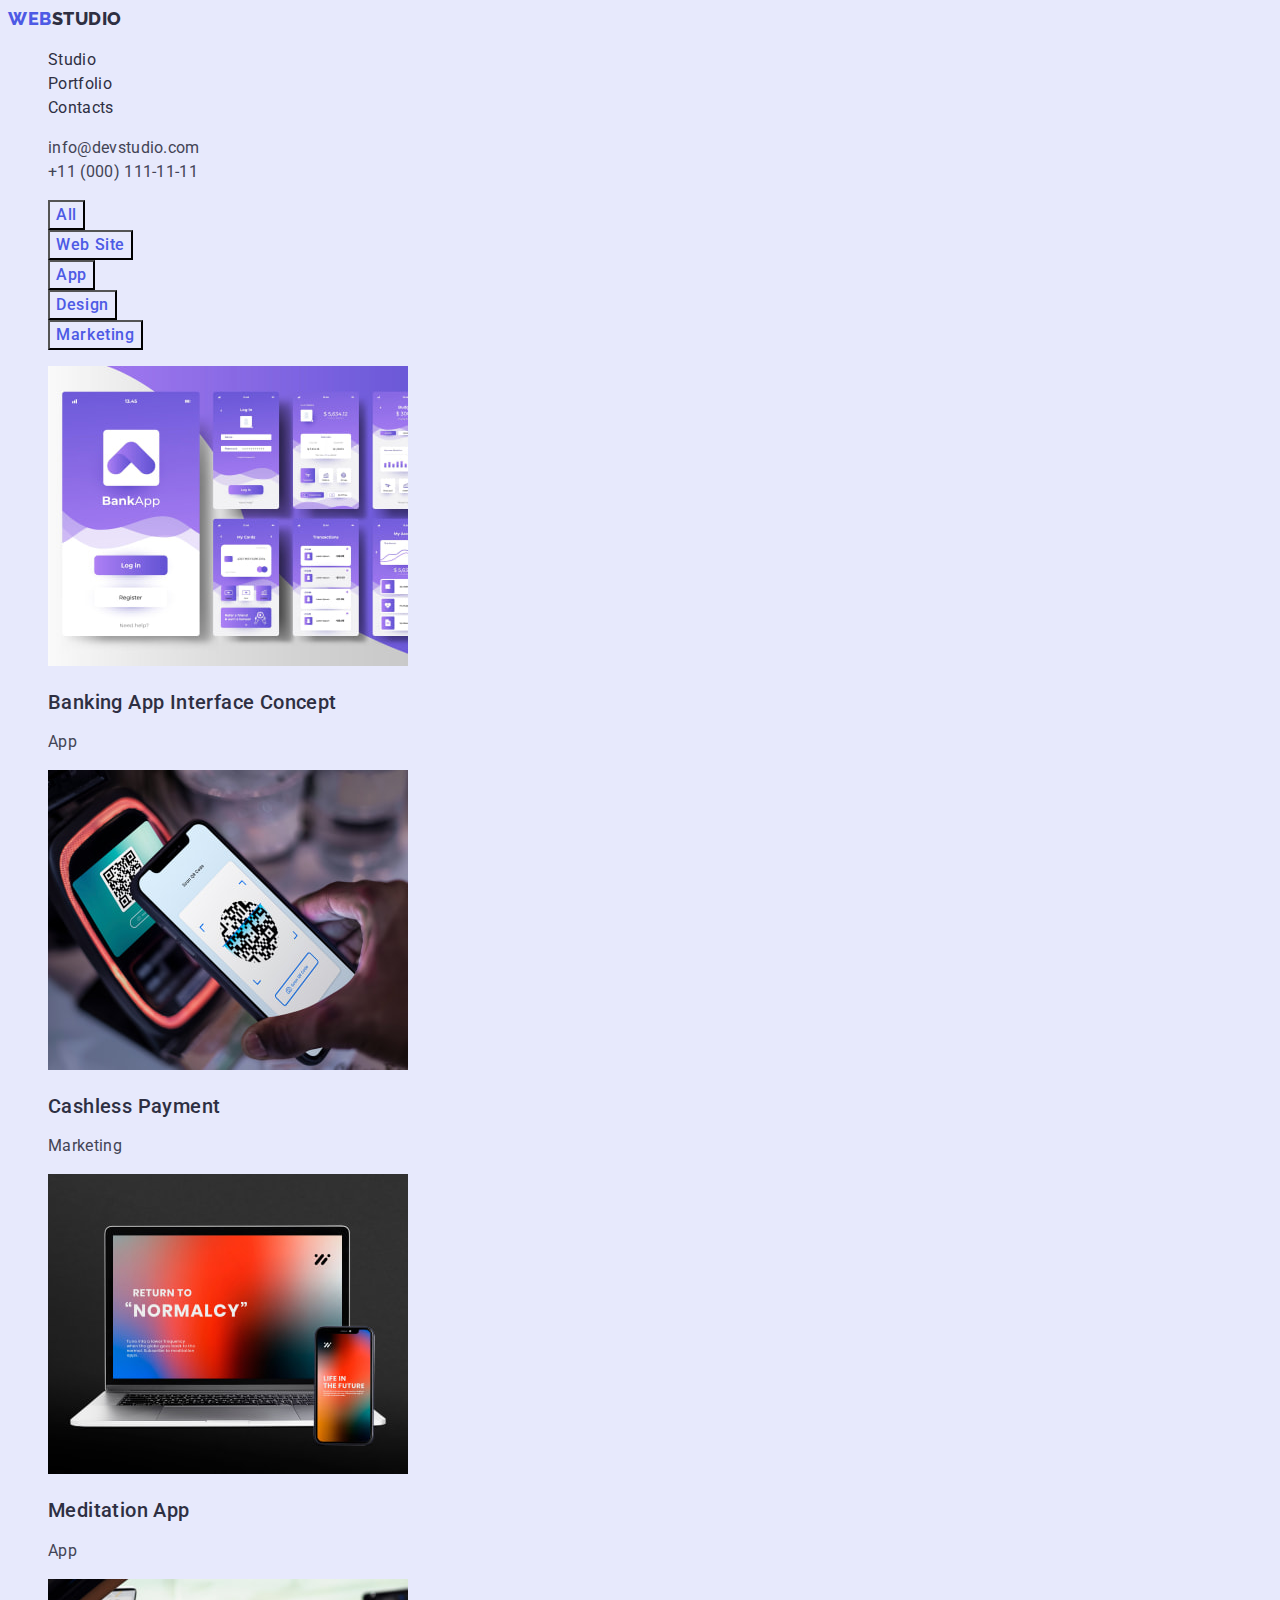
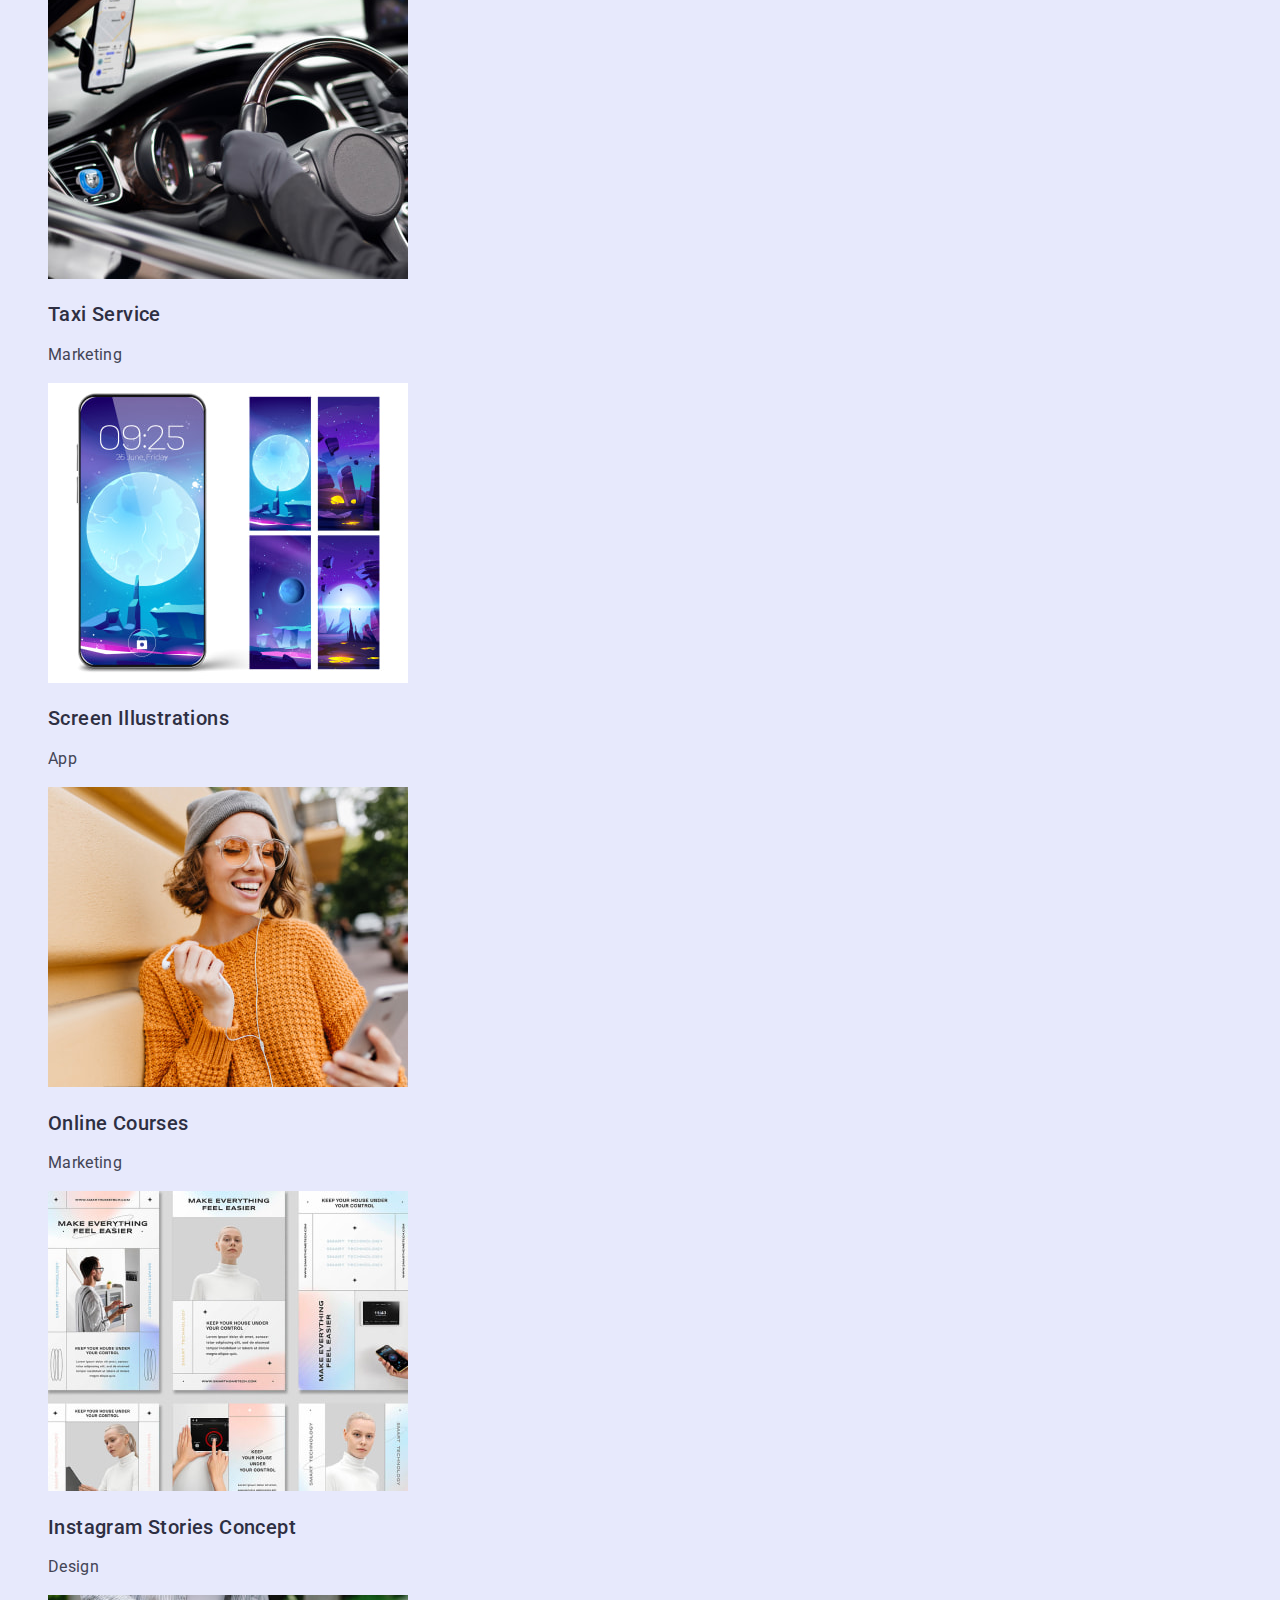
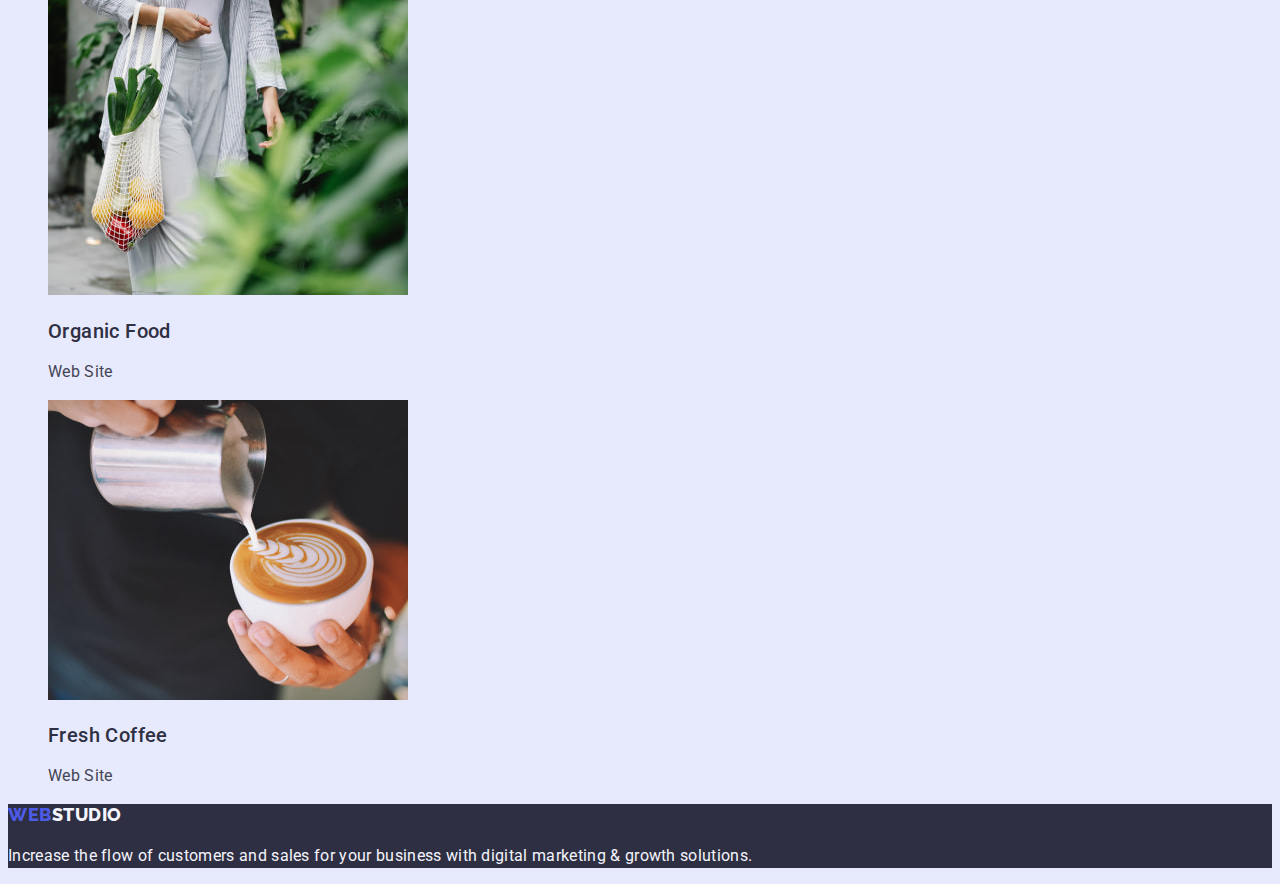
==== portfolio.html @ 9197064b "Seems to be fine" ====
<!DOCTYPE html>
<html lang="en">
  <head>
    <meta charset="UTF-8" />
    <meta name="viewport" content="width=device-width, initial-scale=1.0" />
    <!-- Additional Fonts -->
    <link rel="preconnect" href="https://fonts.googleapis.com" />
    <link rel="preconnect" href="https://fonts.gstatic.com" crossorigin />
    <link
      href="https://fonts.googleapis.com/css2?family=Raleway:wght@800&family=Roboto:wght@400;500;700;900&display=swap"
      rel="stylesheet"
    />
    <!-- Normalizer-->
    <!-- <link
      rel="stylesheet"
      href="node_modules/modern-normalize/modern-normalize.css"
    /> -->
    <!-- My CSS -->
    <link rel="stylesheet" href="./css/styles.css" />
    <title>Portfolio</title>
  </head>

  <body class="body">
    <!-- Header -->
    <header>
      <nav>
        <!-- Upper LOGO -->
        <a class="logo link" href="./portfolio.html"
          >Web<span class="header-studio">Studio</span></a
        >
        <ul class="list">
          <li>
            <a class="site-navigation link" href="./index.html">Studio</a>
          </li>
          <li>
            <a class="site-navigation link" href="./portfolio.html"
              >Portfolio</a
            >
          </li>
          <li>
            <a class="site-navigation link" href="">Contacts</a>
          </li>
        </ul>
      </nav>

      <address class="address-link">
        <ul class="contact-list list">
          <li>
            <a class="contact-link link" href="mailto:info@devstudio.com"
              >info@devstudio.com</a
            >
          </li>
          <li>
            <a class="contact-link link" href="tel:+110001111111"
              >+11 (000) 111-11-11</a
            >
          </li>
        </ul>
      </address>
    </header>

    <main>
      <!-- Filter Buttons -->
      <section class="section-main">
        <h1 hidden>Our projects</h1>
        <ul class="buttons-list list">
          <li class="buttons-list-item item">
            <button class="filter-button button" type="button">All</button>
          </li>
          <li class="buttons-list-item item">
            <button class="filter-button button" type="button">Web Site</button>
          </li>
          <li class="buttons-list-item item">
            <button class="filter-button button" type="button">App</button>
          </li>
          <li class="buttons-list-item item">
            <button class="filter-button button" type="button">Design</button>
          </li>
          <li class="buttons-list-item item">
            <button class="filter-button button" type="button">
              Marketing
            </button>
          </li>
        </ul>

        <ul class="image-list list">
          <!-- Row-1 -->

          <li class="image-list-item item">
            <!-- Row-1 Card 1-->
            <a class="link" href="">
              <img
                class="image"
                src="./images/portfolio/img-1.jpg"
                width="360"
                height="300"
                alt="Banking App Interface Concept"
              />
              <h2 class="card-title">Banking App Interface Concept</h2>
              <p class="additional-description">App</p>
            </a>
          </li>

          <li class="image-list-item item">
            <!-- Row-1 Card 2-->
            <a class="link" href="">
              <img
                class="image"
                src="./images/portfolio/img-2.jpg"
                width="360"
                height="300"
                alt="Cashless Payment"
              />
              <h2 class="card-title">Cashless Payment</h2>
              <p class="additional-description">Marketing</p>
            </a>
          </li>

          <li class="image-list-item item">
            <!-- Row-1 Card 3-->
            <a class="link" href="">
              <img
                class="image"
                src="./images/portfolio/img-3.jpg"
                width="360"
                height="300"
                alt="Meditation App"
              />
              <h2 class="card-title">Meditation App</h2>
              <p class="additional-description">App</p>
            </a>
          </li>

          <!-- Row-2 -->
          <li class="image-list-item item">
            <!-- Row-2 Card 1-->
            <a class="link" href="">
              <img
                class="image"
                src="./images/portfolio/img-4.jpg"
                width="360"
                height="300"
                alt="Taxi Service"
              />
              <h2 class="card-title">Taxi Service</h2>
              <p class="additional-description">Marketing</p>
            </a>
          </li>
          <li class="image-list-item item">
            <!-- Row-2 Card 2-->
            <a class="link" href="">
              <img
                class="image"
                src="./images/portfolio/img-5.jpg"
                width="360"
                height="300"
                alt="Screen Illustrations"
              />
              <h2 class="card-title">Screen Illustrations</h2>
              <p class="additional-description">App</p>
            </a>
          </li>
          <li class="image-list-item item">
            <!-- Row-2 Card 3-->
            <a class="link" href="">
              <img
                class="image"
                src="./images/portfolio/img-6.jpg"
                width="360"
                height="300"
                alt="Online Courses"
              />
              <h2 class="card-title">Online Courses</h2>
              <p class="additional-description">Marketing</p>
            </a>
          </li>

          <!-- Row-3 -->
          <li class="image-list-item item">
            <!-- Row-3 Card 1-->
            <a class="link" href="">
              <img
                class="image"
                src="./images/portfolio/img-7.jpg"
                width="360"
                height="300"
                alt="Instagram Stories Concept"
              />
              <h2 class="card-title">Instagram Stories Concept</h2>
              <p class="additional-description">Design</p>
            </a>
          </li>
          <li class="image-list-item item">
            <!-- Row-3 Card 2-->
            <a class="link" href="">
              <img
                class="image"
                src="./images/portfolio/img-8.jpg"
                width="360"
                height="300"
                alt="Organic Food"
              />
              <h2 class="card-title">Organic Food</h2>
              <p class="additional-description">Web Site</p>
            </a>
          </li>
          <li class="image-list-item item">
            <!-- Row-3 Card 3-->
            <a class="link" href="">
              <img
                class="image"
                src="./images/portfolio/img-9.jpg"
                width="360"
                height="300"
                alt="Fresh Coffee"
              />
              <h2 class="card-title">Fresh Coffee</h2>
              <p class="additional-description">Web Site</p>
            </a>
          </li>
        </ul>
      </section>
    </main>

    <!-- Footer -->
    <footer class="footer">
      <a class="logo link" href="./portfolio.html"
        >Web<span class="footer-studio">Studio</span></a
      >
      <p class="footer-text">
        Increase the flow of customers and sales for your business with digital
        marketing & growth solutions.
      </p>
    </footer>
  </body>
</html>
---- css/styles.css ----
:root {
  --iris: #4d5ae5;
  --ocean: #404bbf;
  --navy-blue: #2e2f42;
  --green: #31d0aa;
  --slate: #434455;
  --light-slate: #8e8f99;
  --cornflower: #e7e9fc;
  --cloud: #f4f4fd;
  --navy-blue-modal: #2e2f42;
  --grey: #2e2f42;
  --white: #ffffff;
  --dairy: #fcfcfc;
}

.body {
  font-family: 'Roboto', sans-serif;
  color: var(--navy-blue);
  background-color: var(--cornflower);
  font-style: normal;
  line-height: 1.5em;
  letter-spacing: 0.02em;
}
.list {
  list-style: none;
}

.link {
  text-decoration: none;
}

.logo {
  font-family: Raleway, sans-serif;
  color: var(--iris);
  text-transform: uppercase;
  font-size: 18px;
  font-weight: 800;
  line-height: 1.17em;
  letter-spacing: 0.03em;
  text-align: left;
}

.header-studio {
  color: var(--navy-blue);
}

.site-navigation {
  color: var(--navy-blue);
}

.site-navigation:hover,
.site-navigation:focus {
  color: var(--ocean);
}

/* Email & Phone */
.contact-link {
  font-style: normal;
  font-family: Roboto;
  font-size: 16px;
  font-weight: 400;
  line-height: 1.5em;
  letter-spacing: 0.02em;
  text-align: left;
  color: var(--slate);
}
.contact-link:hover,
.contact-link:focus {
  color: var(--ocean);
}

.filter-button {
  color: var(--iris);
  background-color: var(--cornflower);
  font-family: Roboto;
  font-size: 16px;
  font-weight: 500;
  line-height: 1.5em;
  letter-spacing: 0.04em;
  text-align: center;
}

.filter-button:hover,
.filter-button:focus {
  cursor: pointer;
  color: var(--white);
  background-color: var(--ocean);
}

.card-title {
  color: var(--navy-blue);
  font-family: Roboto;
  font-size: 20px;
  font-weight: 500;
  line-height: 1.2em;
  letter-spacing: 0.02em;
  text-align: left;
}

.additional-description {
  color: var(--slate);
  font-family: Roboto;
  font-size: 16px;
  font-weight: 400;
  line-height: 1.5em;
  letter-spacing: 0.02em;
  text-align: left;
}

.footer {
  background-color: var(--navy-blue);
}
.footer-studio {
  color: var(--cloud);
}
.footer-text {
  color: var(--cloud);
  font-family: Roboto;
  font-size: 16px;
  font-weight: 400;
  line-height: 1.5em;
  letter-spacing: 0.02em;
  text-align: left;
}
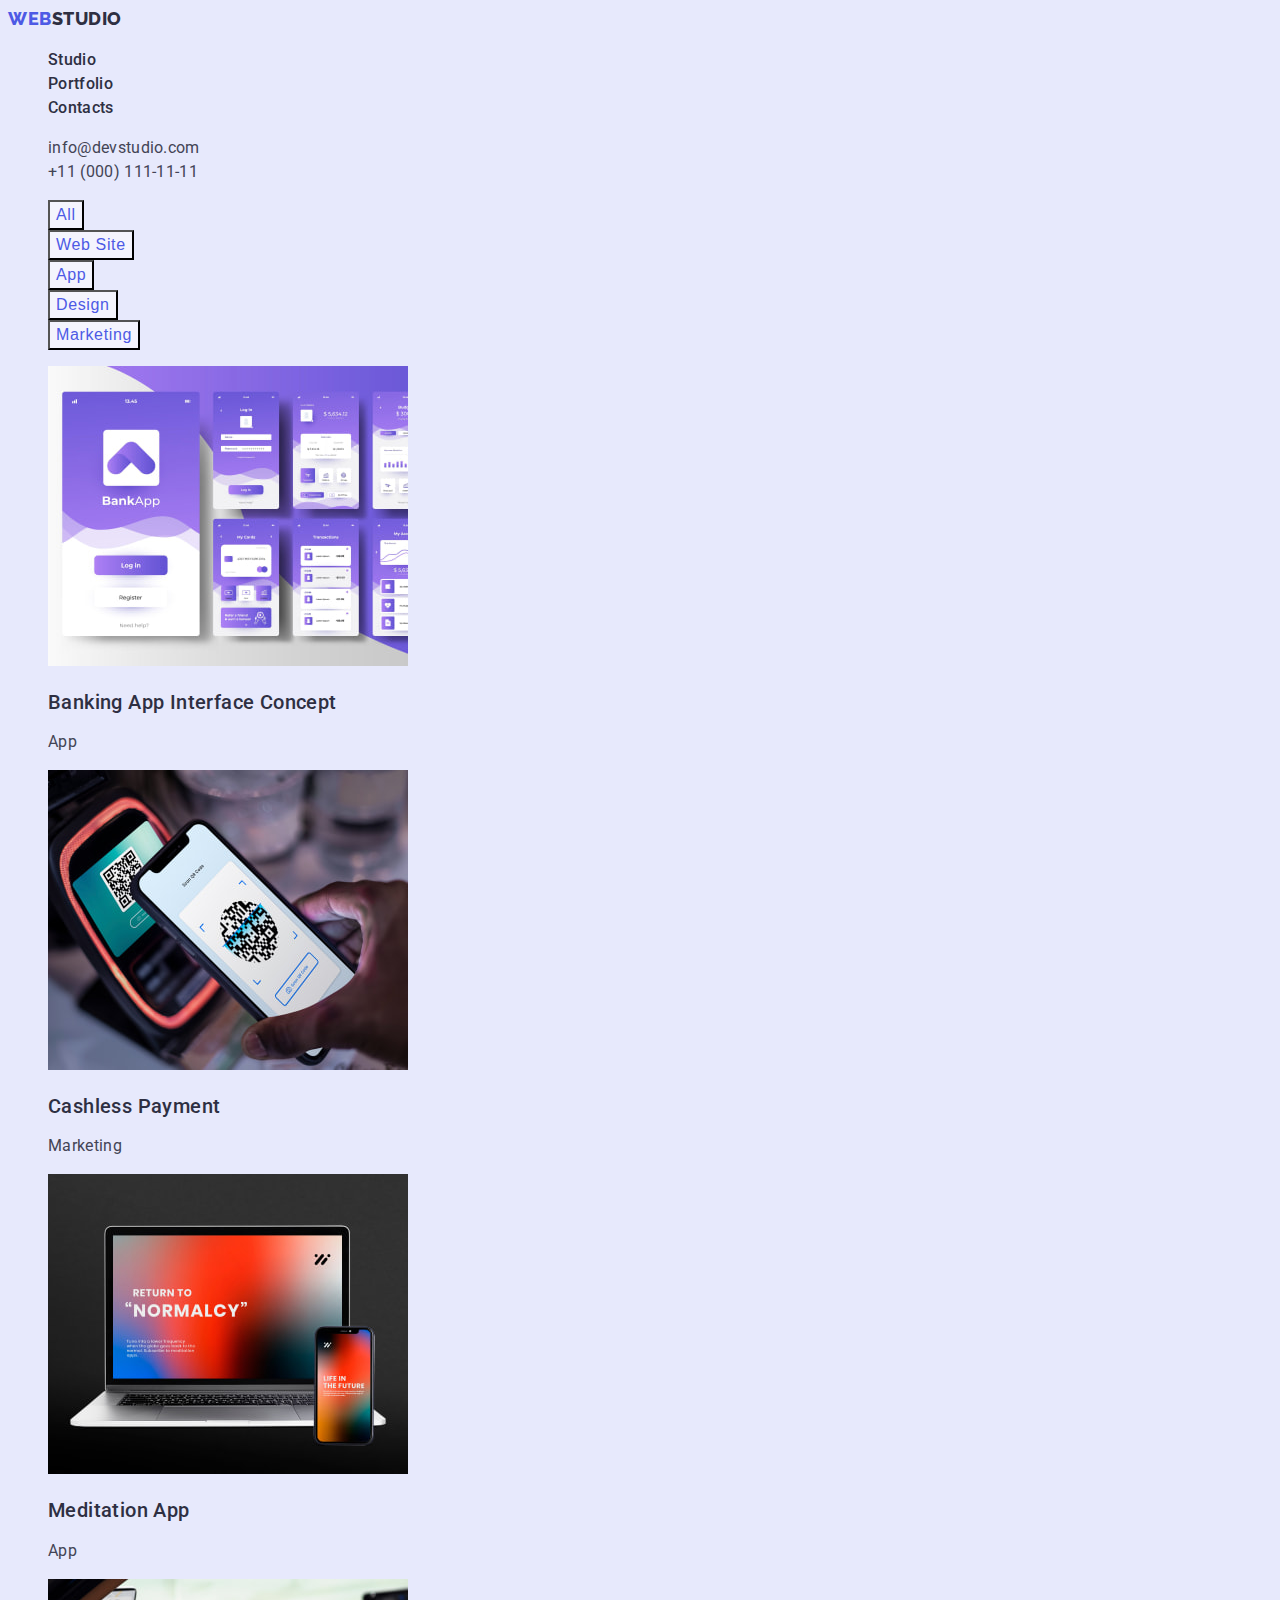
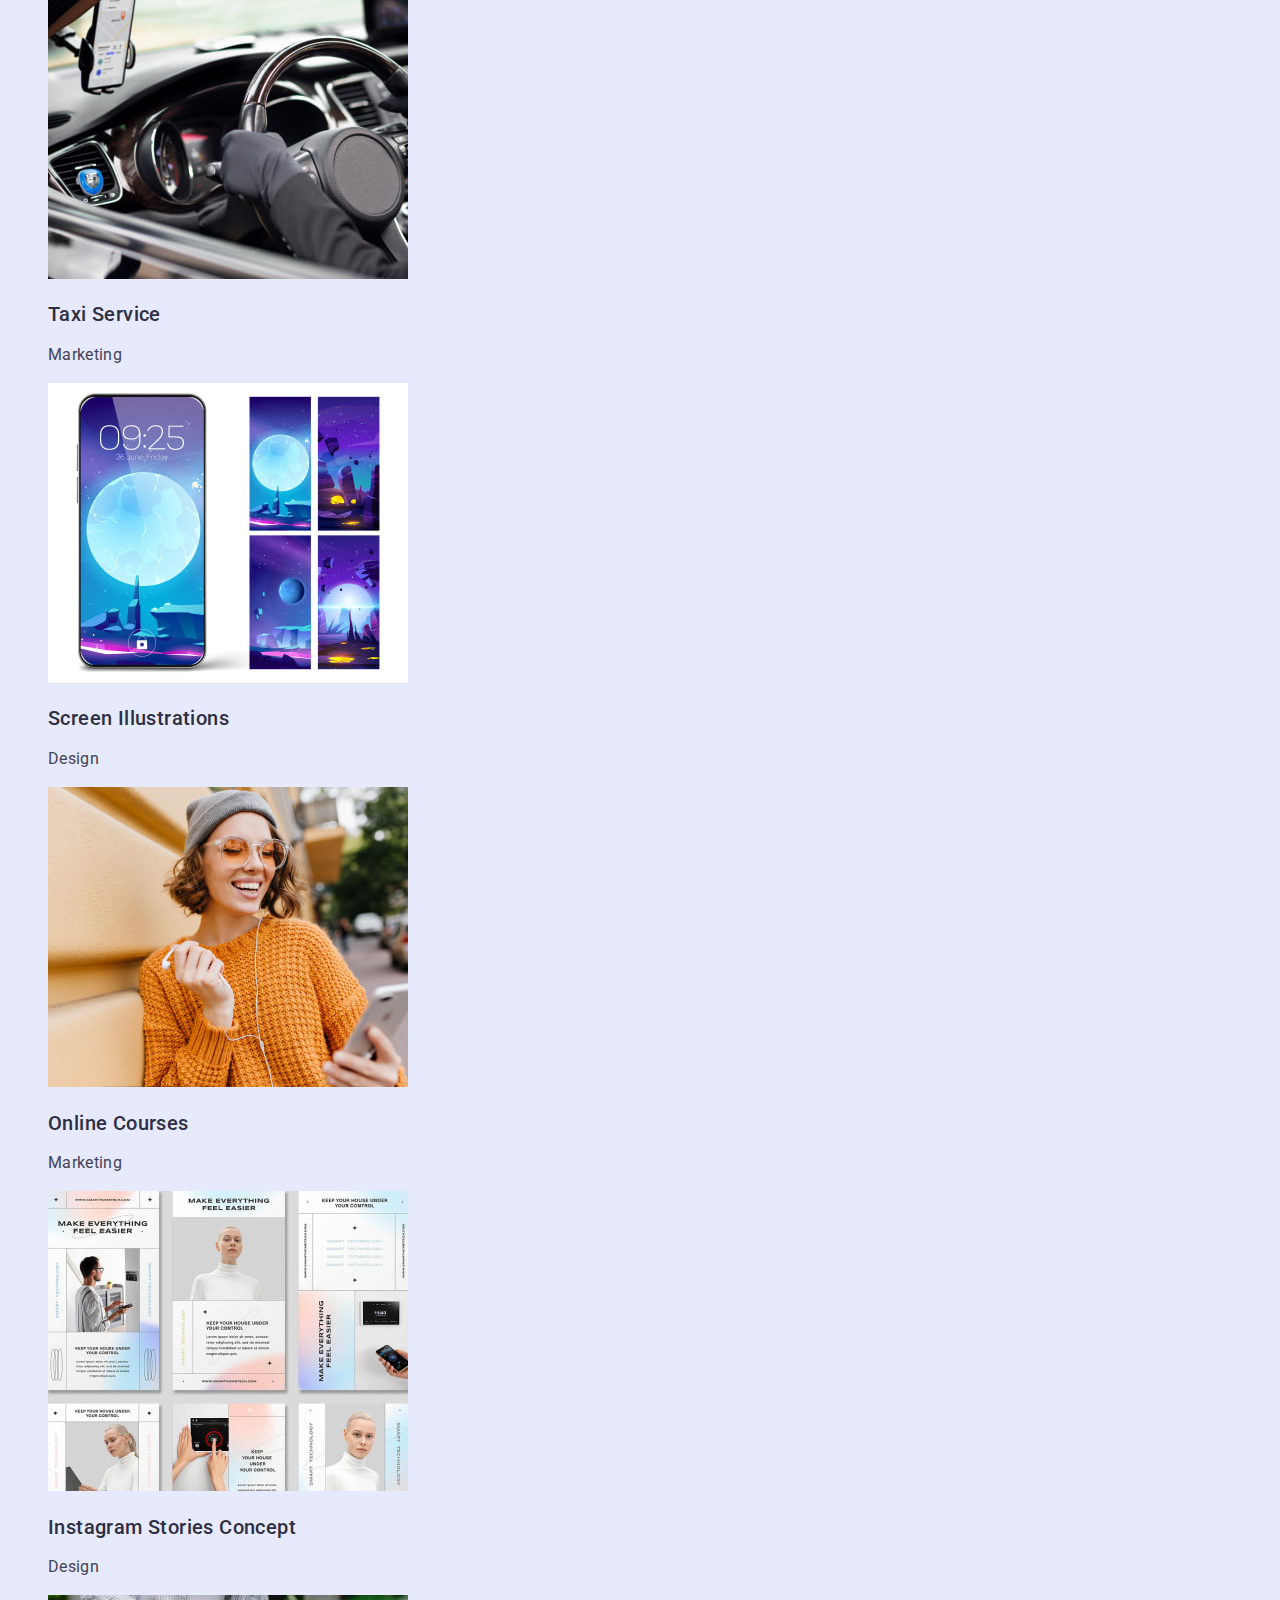
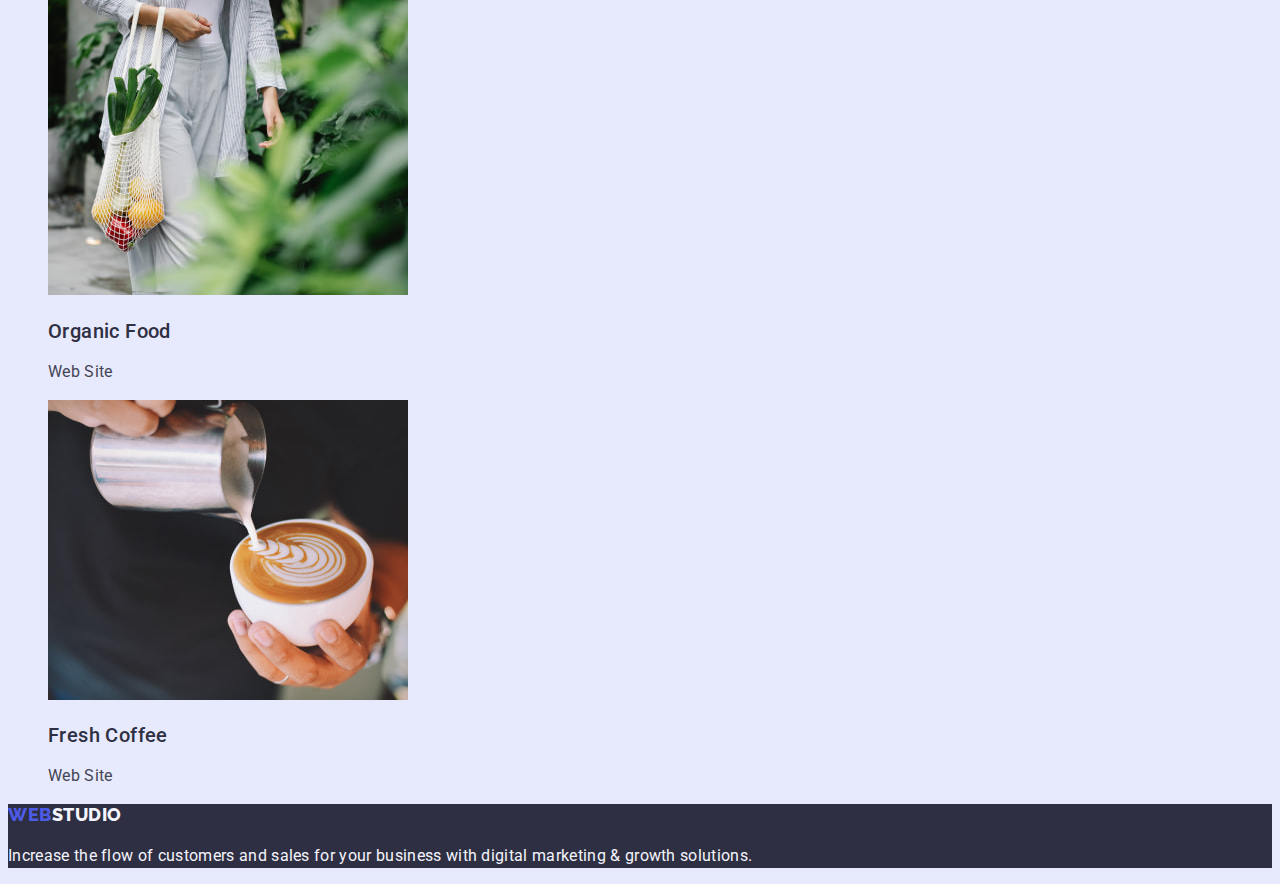
==== commit a3a71adb: "Portfolio looks good" ====
--- a/portfolio.html
+++ b/portfolio.html
@@ -157,7 +157,7 @@
                 alt="Screen Illustrations"
               />
               <h2 class="card-title">Screen Illustrations</h2>
-              <p class="additional-description">App</p>
+              <p class="additional-description">Design</p>
             </a>
           </li>
           <li class="image-list-item item">
--- a/css/styles.css
+++ b/css/styles.css
@@ -15,7 +15,7 @@
 
 .body {
   font-family: 'Roboto', sans-serif;
-  color: var(--navy-blue);
+  color: var(--slate);
   background-color: var(--cornflower);
   font-style: normal;
   line-height: 1.5em;
@@ -46,6 +46,7 @@
 
 .site-navigation {
   color: var(--navy-blue);
+  font-weight: 500;
 }
 
 .site-navigation:hover,
@@ -71,8 +72,8 @@
 
 .filter-button {
   color: var(--iris);
-  background-color: var(--cornflower);
-  font-family: Roboto;
+  background-color: var(--cloud);
+  /* font-family: Roboto; */
   font-size: 16px;
   font-weight: 500;
   line-height: 1.5em;
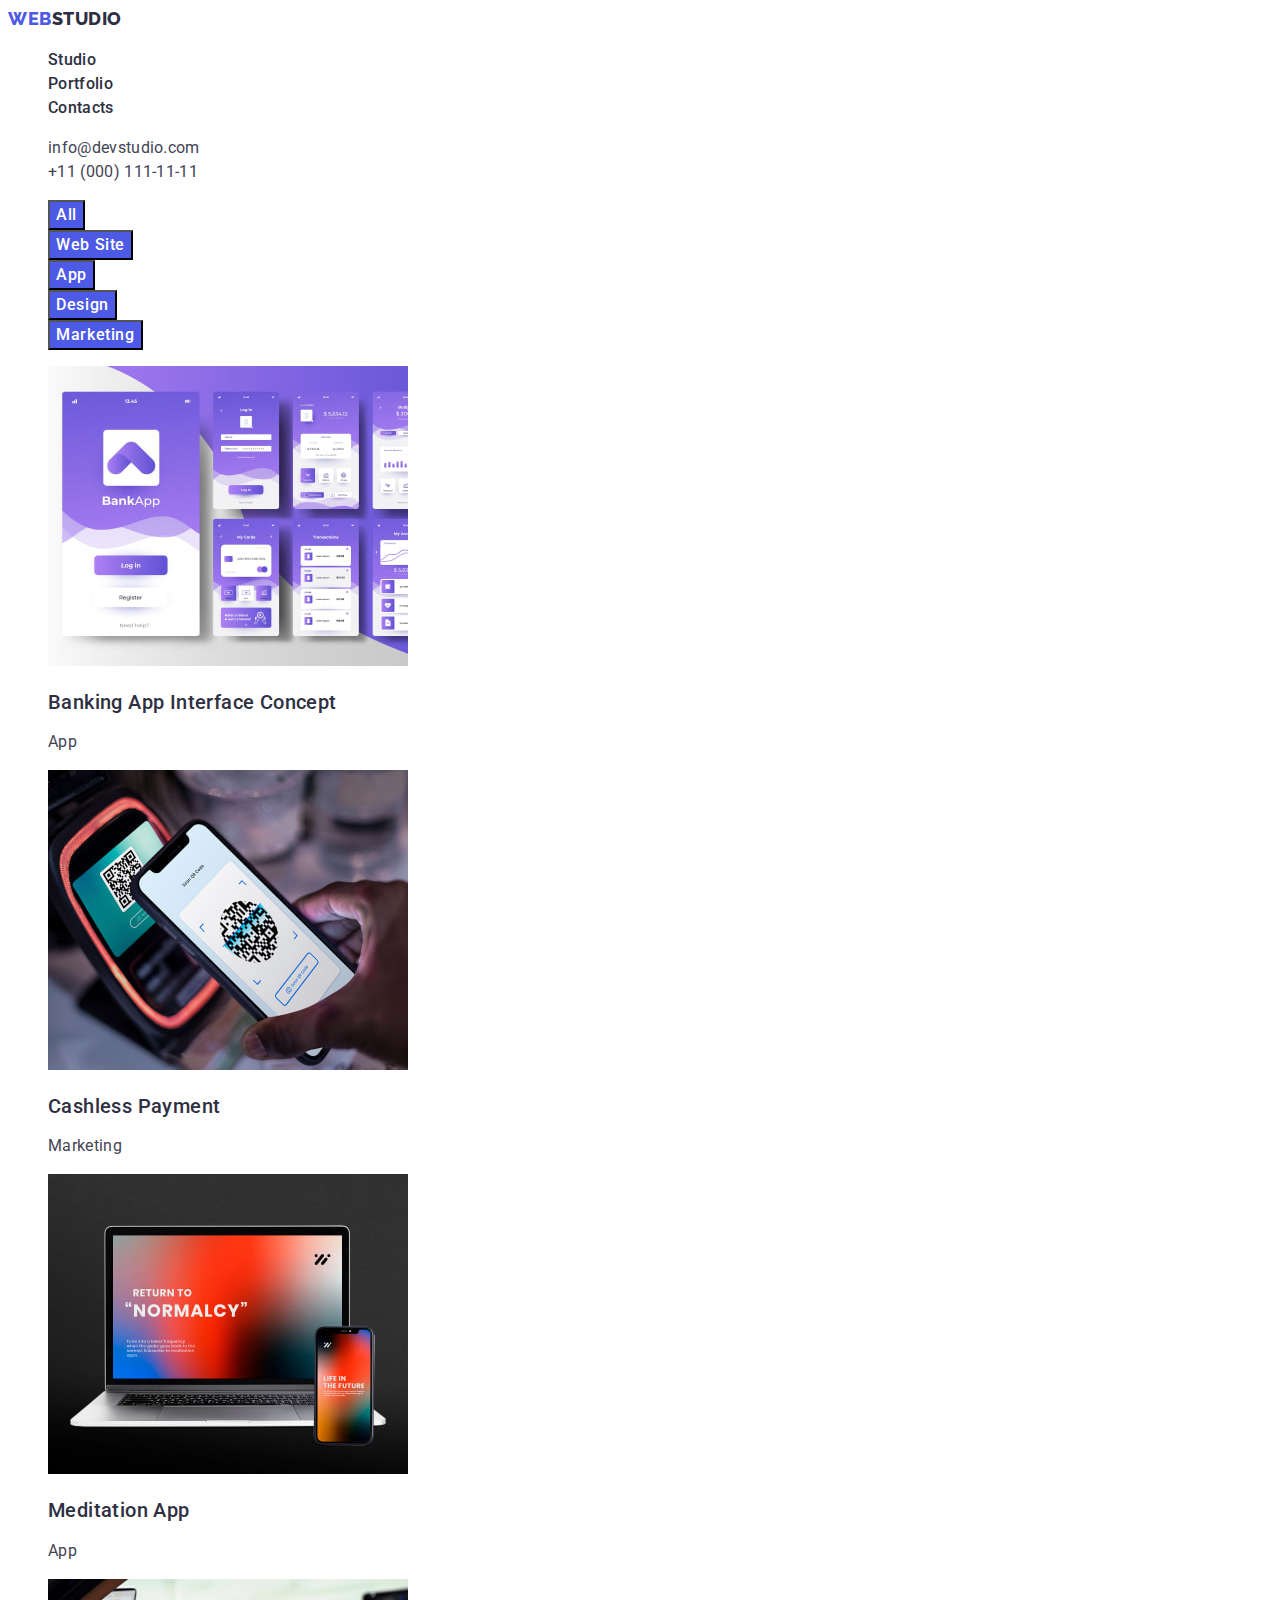
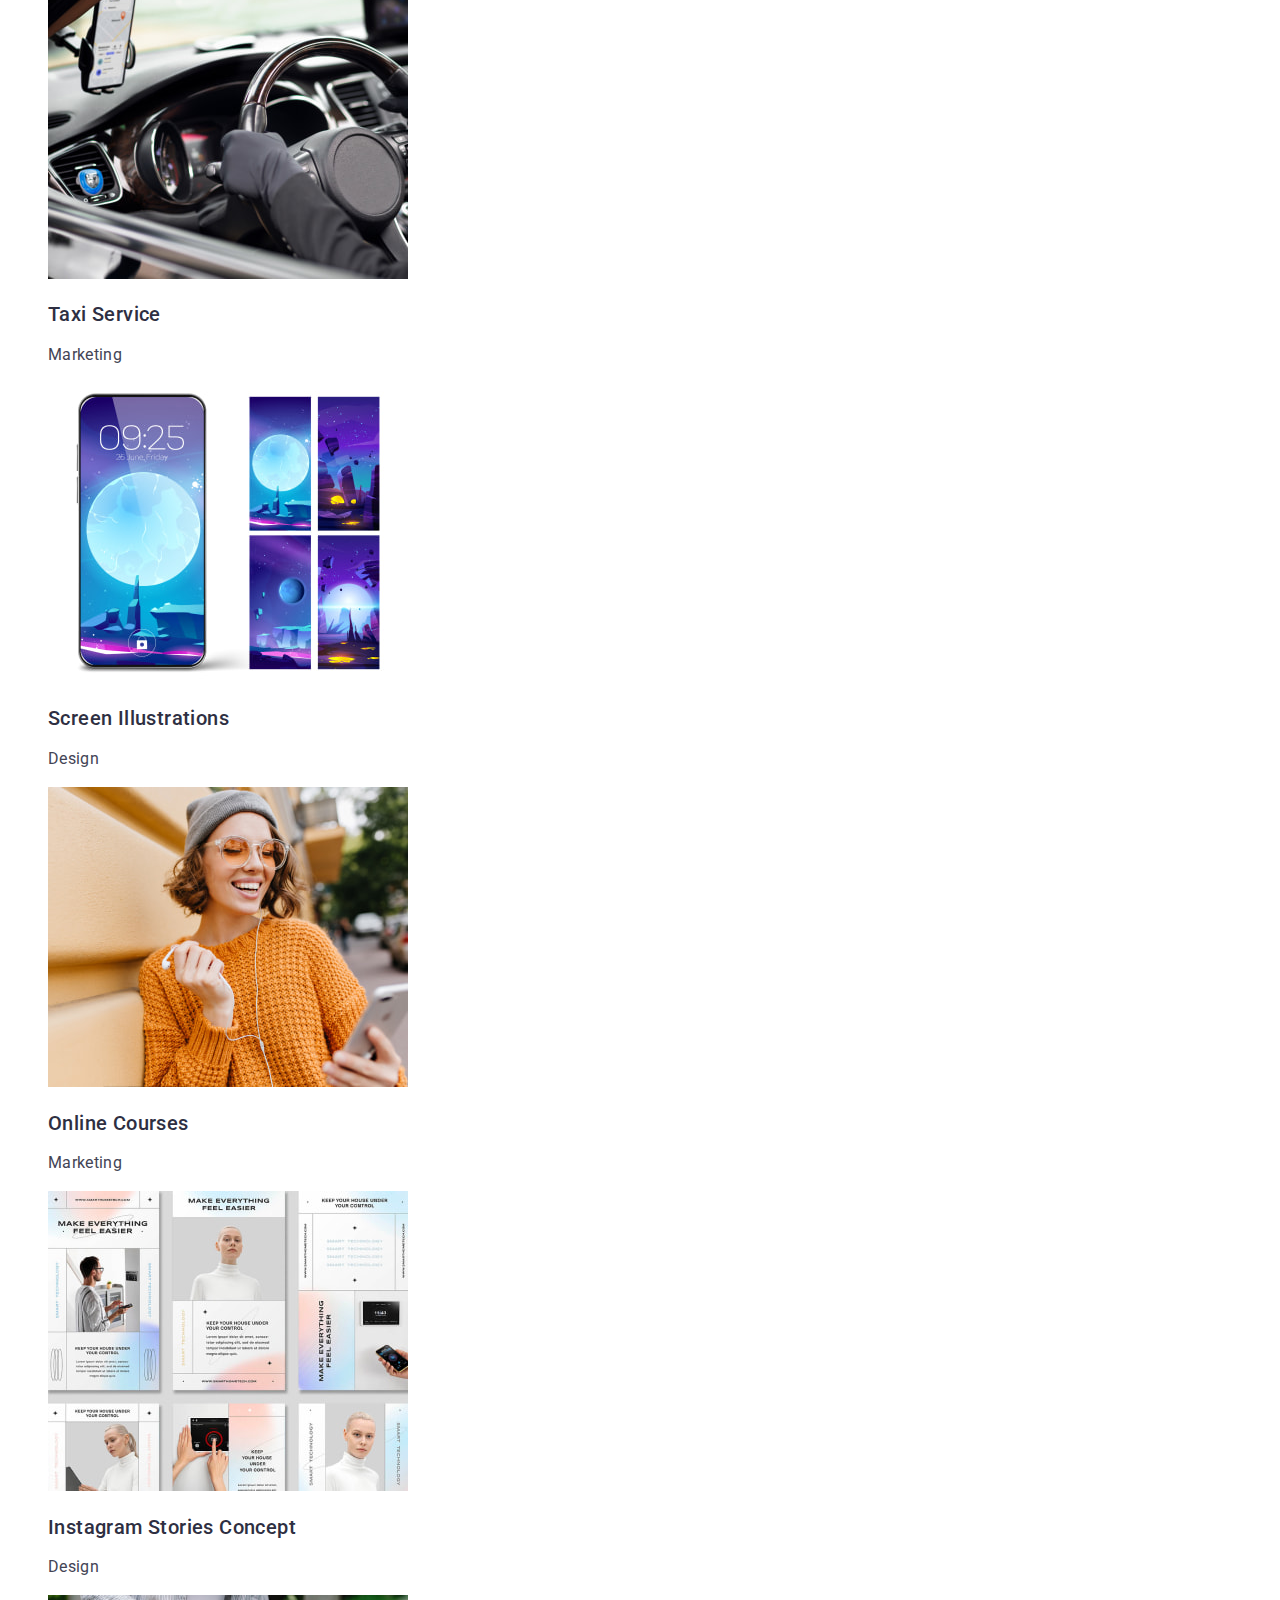
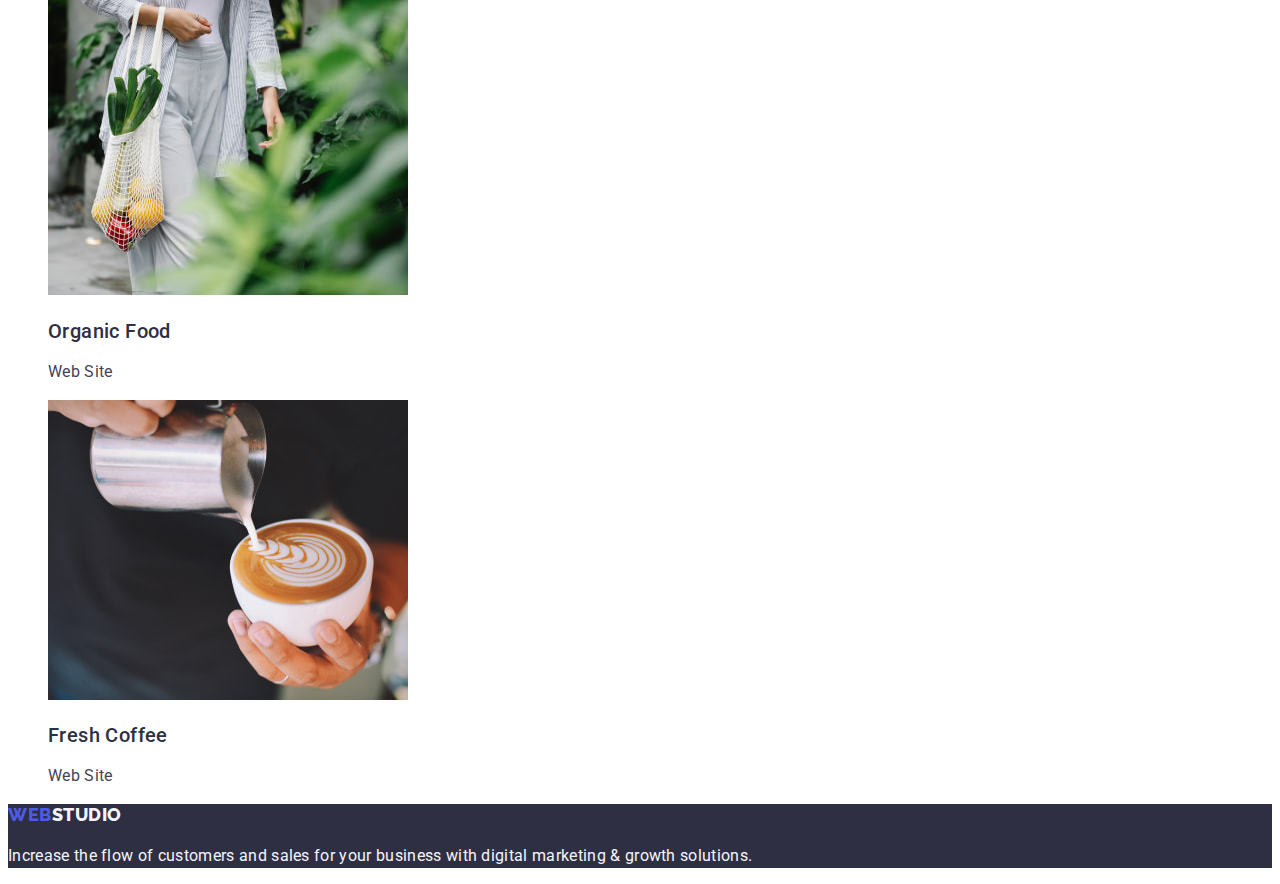
==== commit 17ce0d42: "I hope it's a final commit" ====
--- a/portfolio.html
+++ b/portfolio.html
@@ -65,21 +65,19 @@
         <h1 hidden>Our projects</h1>
         <ul class="buttons-list list">
           <li class="buttons-list-item item">
-            <button class="filter-button button" type="button">All</button>
-          </li>
-          <li class="buttons-list-item item">
-            <button class="filter-button button" type="button">Web Site</button>
-          </li>
-          <li class="buttons-list-item item">
-            <button class="filter-button button" type="button">App</button>
-          </li>
-          <li class="buttons-list-item item">
-            <button class="filter-button button" type="button">Design</button>
-          </li>
-          <li class="buttons-list-item item">
-            <button class="filter-button button" type="button">
-              Marketing
-            </button>
+            <button class="order-button button" type="button">All</button>
+          </li>
+          <li class="buttons-list-item item">
+            <button class="order-button button" type="button">Web Site</button>
+          </li>
+          <li class="buttons-list-item item">
+            <button class="order-button button" type="button">App</button>
+          </li>
+          <li class="buttons-list-item item">
+            <button class="order-button button" type="button">Design</button>
+          </li>
+          <li class="buttons-list-item item">
+            <button class="order-button button" type="button">Marketing</button>
           </li>
         </ul>
 
--- a/css/styles.css
+++ b/css/styles.css
@@ -14,9 +14,9 @@
 }
 
 .body {
-  font-family: 'Roboto', sans-serif;
+  font-family: Roboto, sans-serif;
   color: var(--slate);
-  background-color: var(--cornflower);
+  background-color: var(--white);
   font-style: normal;
   line-height: 1.5em;
   letter-spacing: 0.02em;
@@ -27,6 +27,9 @@
 
 .link {
   text-decoration: none;
+}
+.address-link {
+  font-style: normal;
 }
 
 .logo {
@@ -57,7 +60,7 @@
 /* Email & Phone */
 .contact-link {
   font-style: normal;
-  font-family: Roboto;
+  font-family: Roboto, sans-serif;
   font-size: 16px;
   font-weight: 400;
   line-height: 1.5em;
@@ -73,7 +76,7 @@
 .filter-button {
   color: var(--iris);
   background-color: var(--cloud);
-  /* font-family: Roboto; */
+  font-family: Roboto, sans-serif;
   font-size: 16px;
   font-weight: 500;
   line-height: 1.5em;
@@ -90,7 +93,7 @@
 
 .card-title {
   color: var(--navy-blue);
-  font-family: Roboto;
+  font-family: Roboto, sans-serif;
   font-size: 20px;
   font-weight: 500;
   line-height: 1.2em;
@@ -100,7 +103,7 @@
 
 .additional-description {
   color: var(--slate);
-  font-family: Roboto;
+  font-family: Roboto, sans-serif;
   font-size: 16px;
   font-weight: 400;
   line-height: 1.5em;
@@ -116,10 +119,62 @@
 }
 .footer-text {
   color: var(--cloud);
-  font-family: Roboto;
+  font-family: Roboto, sans-serif;
   font-size: 16px;
   font-weight: 400;
   line-height: 1.5em;
   letter-spacing: 0.02em;
   text-align: left;
 }
+.order-button {
+  color: var(--white);
+  background-color: var(--iris);
+  font-family: Roboto, sans-serif;
+  font-size: 16px;
+  font-weight: 500;
+  line-height: 1.5em;
+  letter-spacing: 0.04em;
+  text-align: center;
+}
+
+.order-button:hover,
+.order-button:focus {
+  cursor: pointer;
+  color: var(--white);
+  background-color: var(--ocean);
+}
+.hero-section {
+  background-color: var(--grey);
+}
+.hero-caption {
+  font-family: Roboto, sans-serif;
+  font-size: 56px;
+  font-weight: 700;
+  line-height: 1.07em;
+  letter-spacing: 0.02em;
+  text-align: center;
+  color: var(--white);
+}
+.section-2-title {
+  text-transform: capitalize;
+  font-family: Roboto, sans-serif;
+  font-size: 36px;
+  font-weight: 700;
+  line-height: 1.11em;
+  letter-spacing: 0.02em;
+  text-align: center;
+  color: var(--navy-blue);
+}
+.section-3 {
+  background-color: var(--cloud);
+}
+.section-3-title {
+  text-transform: capitalize;
+  font-family: Roboto, sans-serif;
+  font-size: 36px;
+  font-weight: 700;
+  line-height: 1.11em;
+  letter-spacing: 0.02em;
+  text-align: center;
+  color: var(--grey);
+}
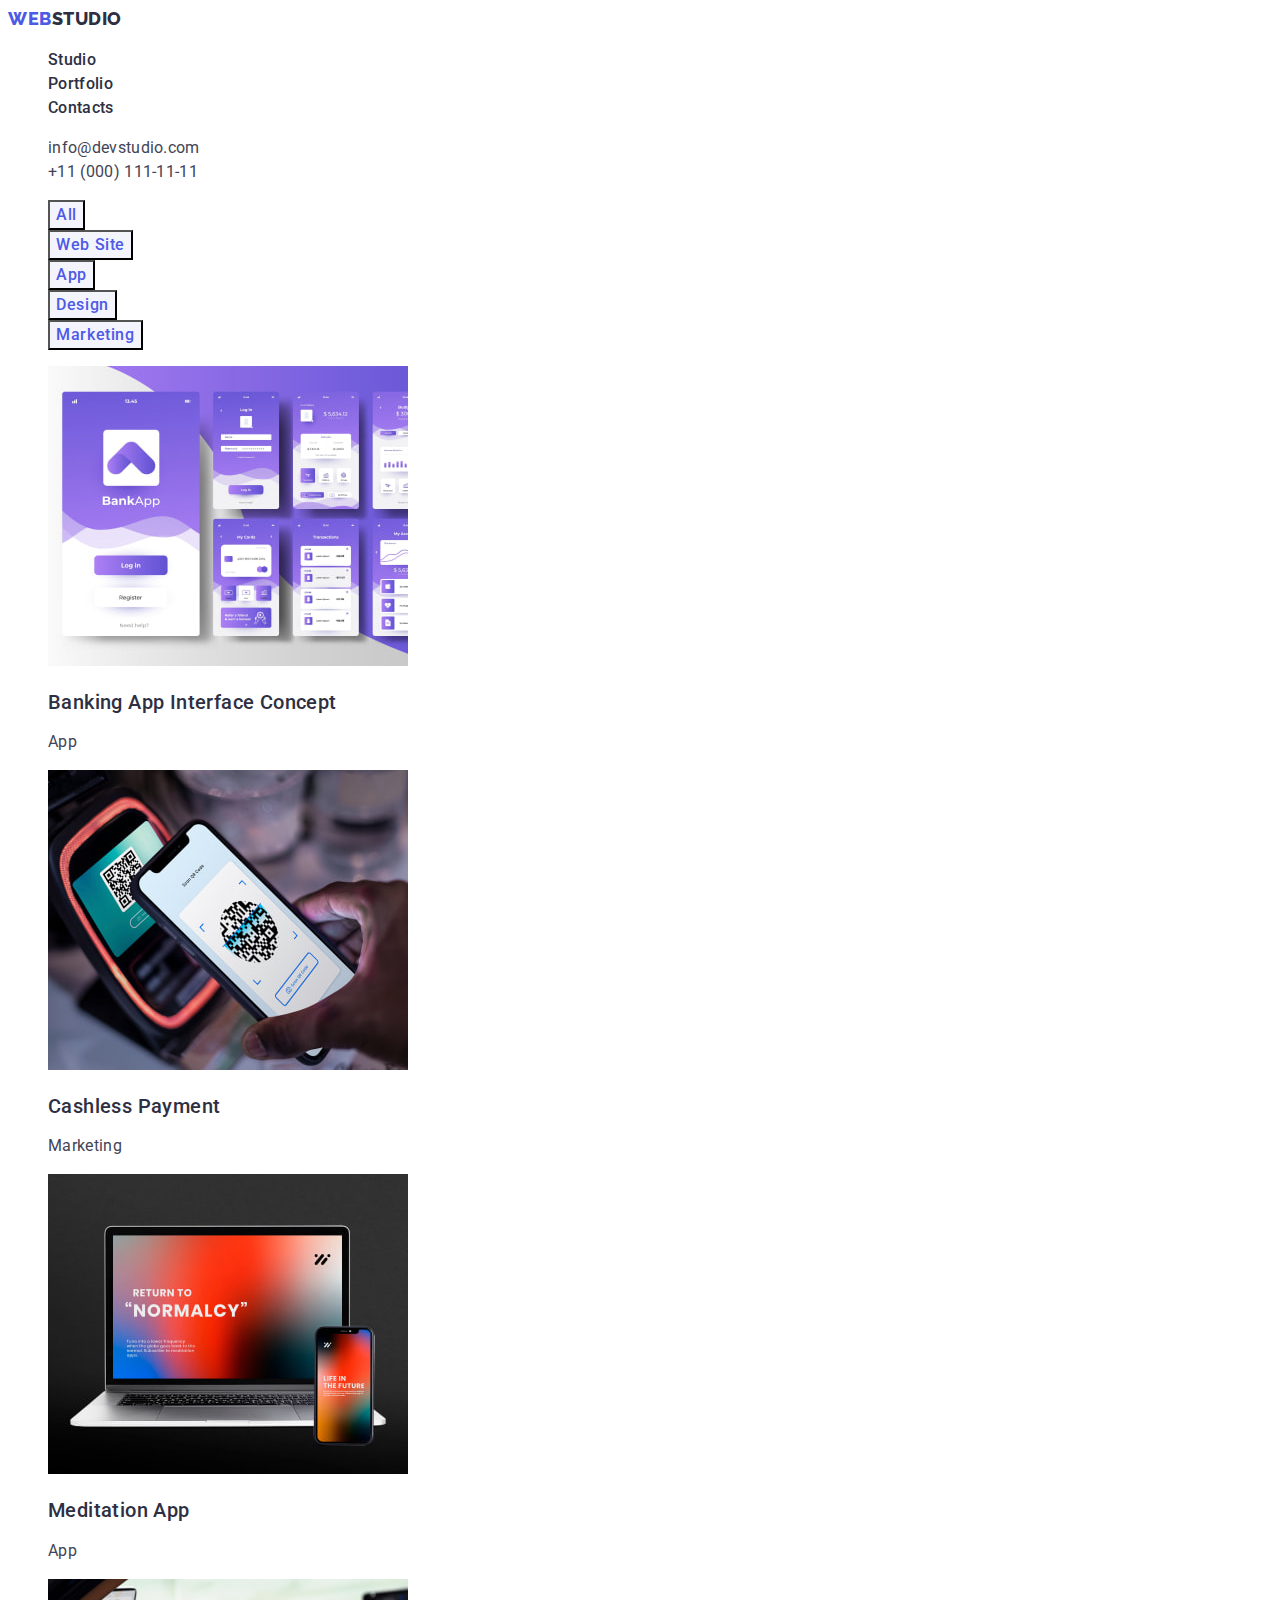
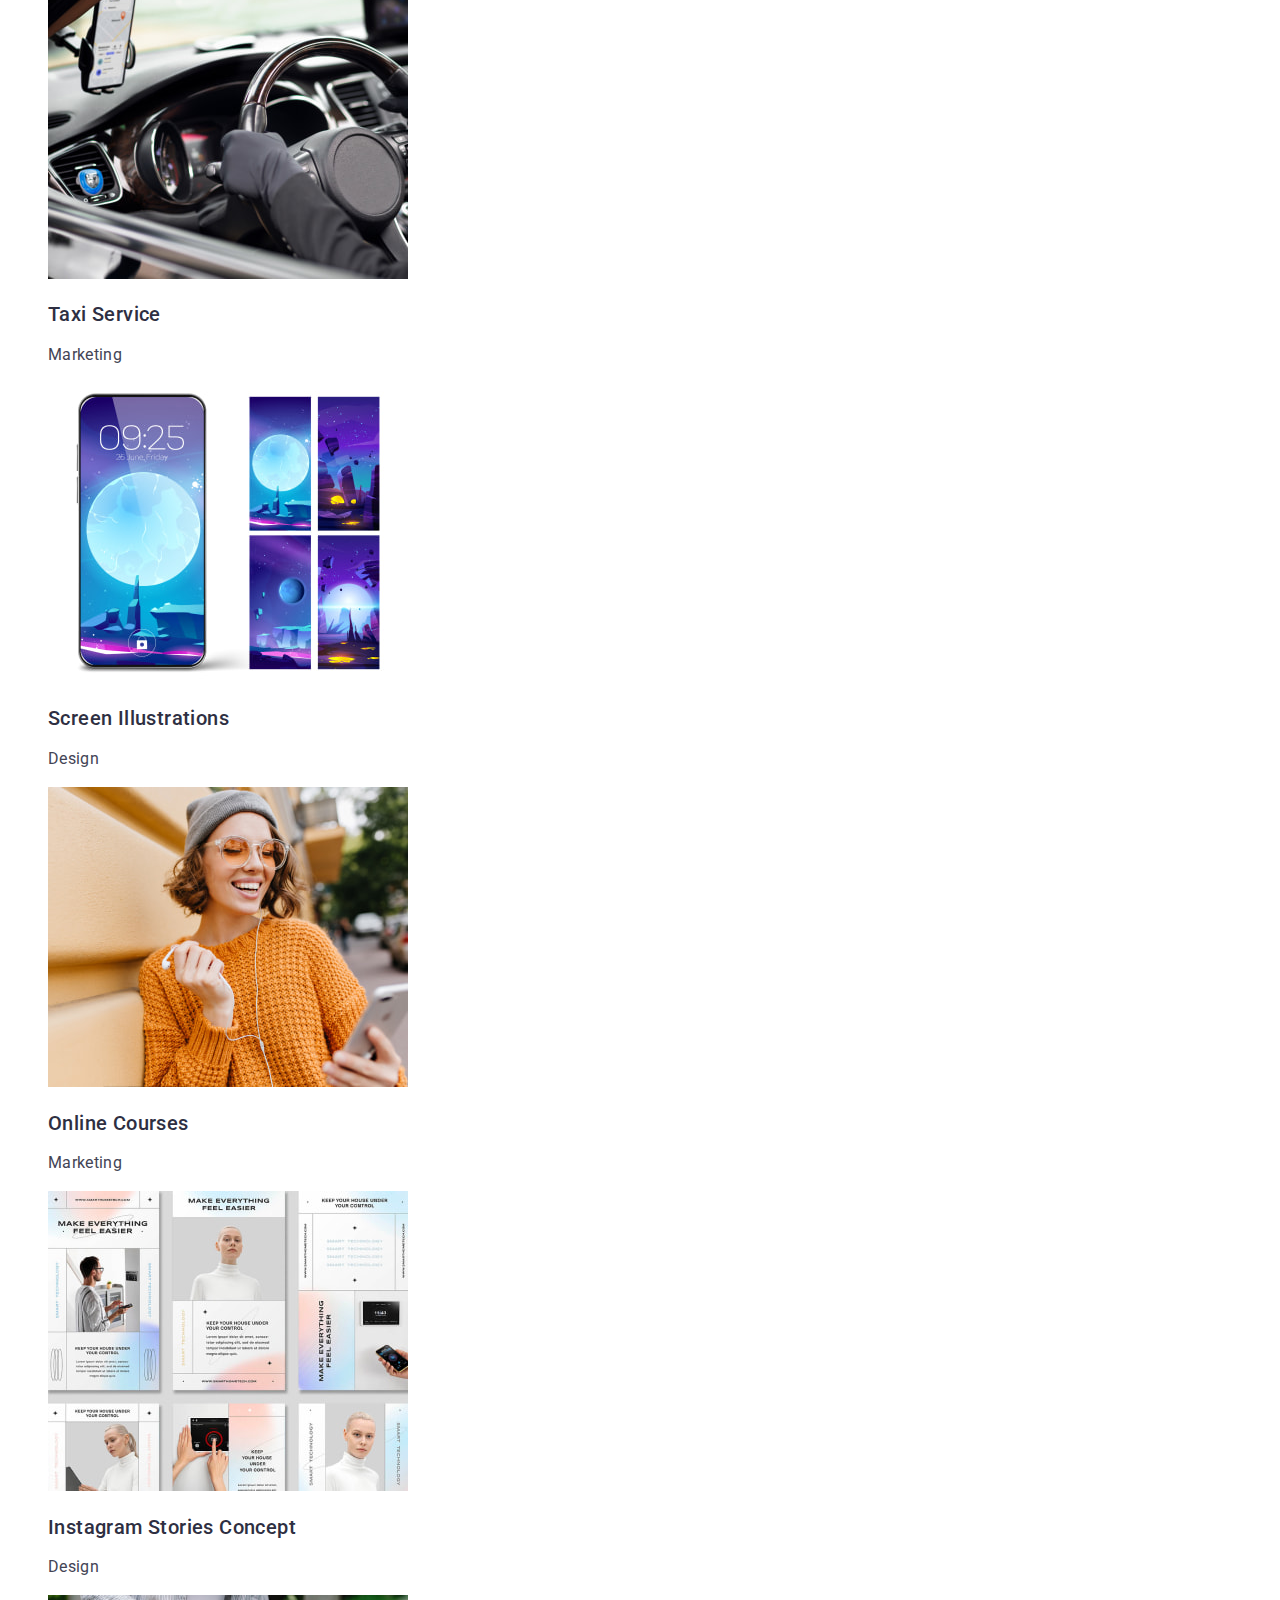
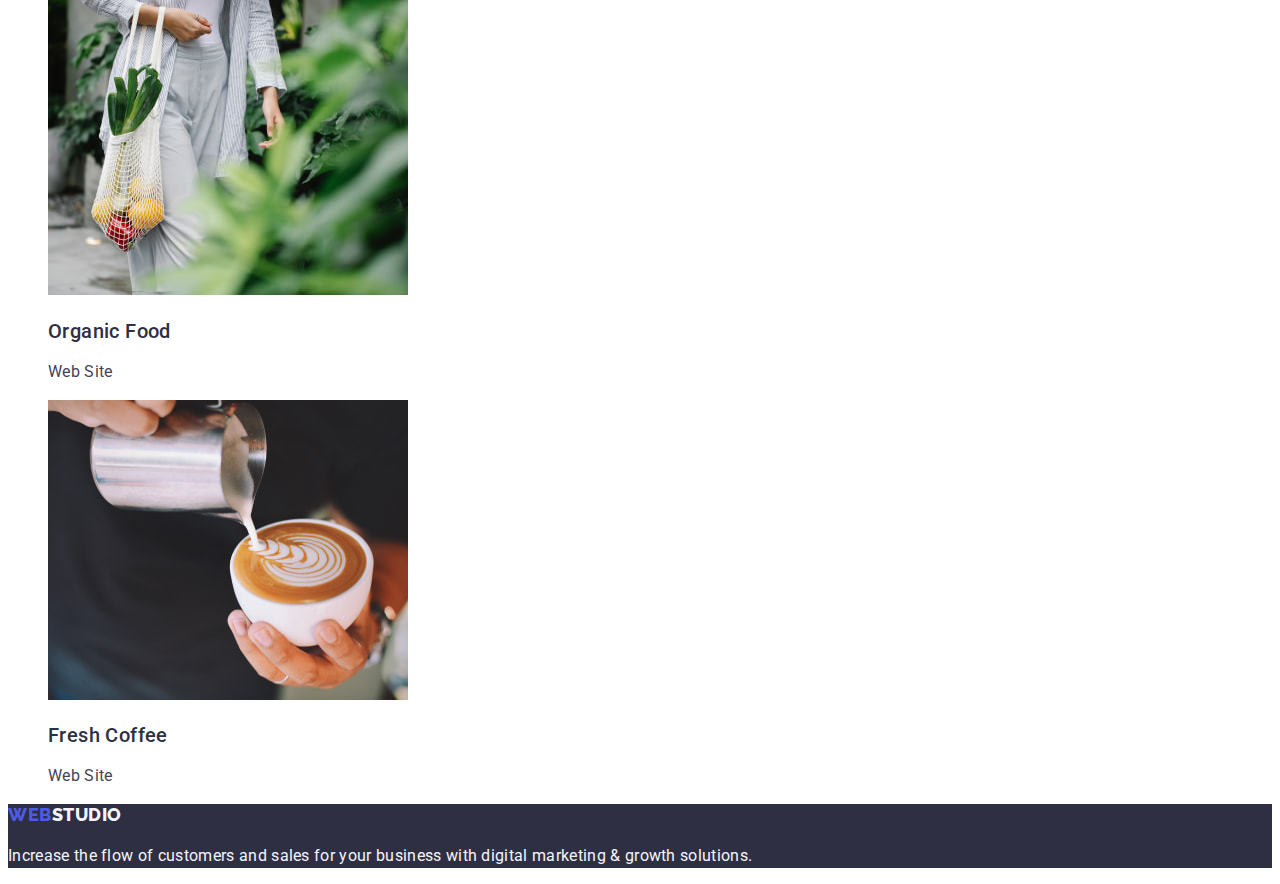
==== commit 804c7bd7: "One more try" ====
--- a/portfolio.html
+++ b/portfolio.html
@@ -65,19 +65,21 @@
         <h1 hidden>Our projects</h1>
         <ul class="buttons-list list">
           <li class="buttons-list-item item">
-            <button class="order-button button" type="button">All</button>
-          </li>
-          <li class="buttons-list-item item">
-            <button class="order-button button" type="button">Web Site</button>
-          </li>
-          <li class="buttons-list-item item">
-            <button class="order-button button" type="button">App</button>
-          </li>
-          <li class="buttons-list-item item">
-            <button class="order-button button" type="button">Design</button>
-          </li>
-          <li class="buttons-list-item item">
-            <button class="order-button button" type="button">Marketing</button>
+            <button class="filter-button button" type="button">All</button>
+          </li>
+          <li class="buttons-list-item item">
+            <button class="filter-button button" type="button">Web Site</button>
+          </li>
+          <li class="buttons-list-item item">
+            <button class="filter-button button" type="button">App</button>
+          </li>
+          <li class="buttons-list-item item">
+            <button class="filter-button button" type="button">Design</button>
+          </li>
+          <li class="buttons-list-item item">
+            <button class="filter-button button" type="button">
+              Marketing
+            </button>
           </li>
         </ul>
 
